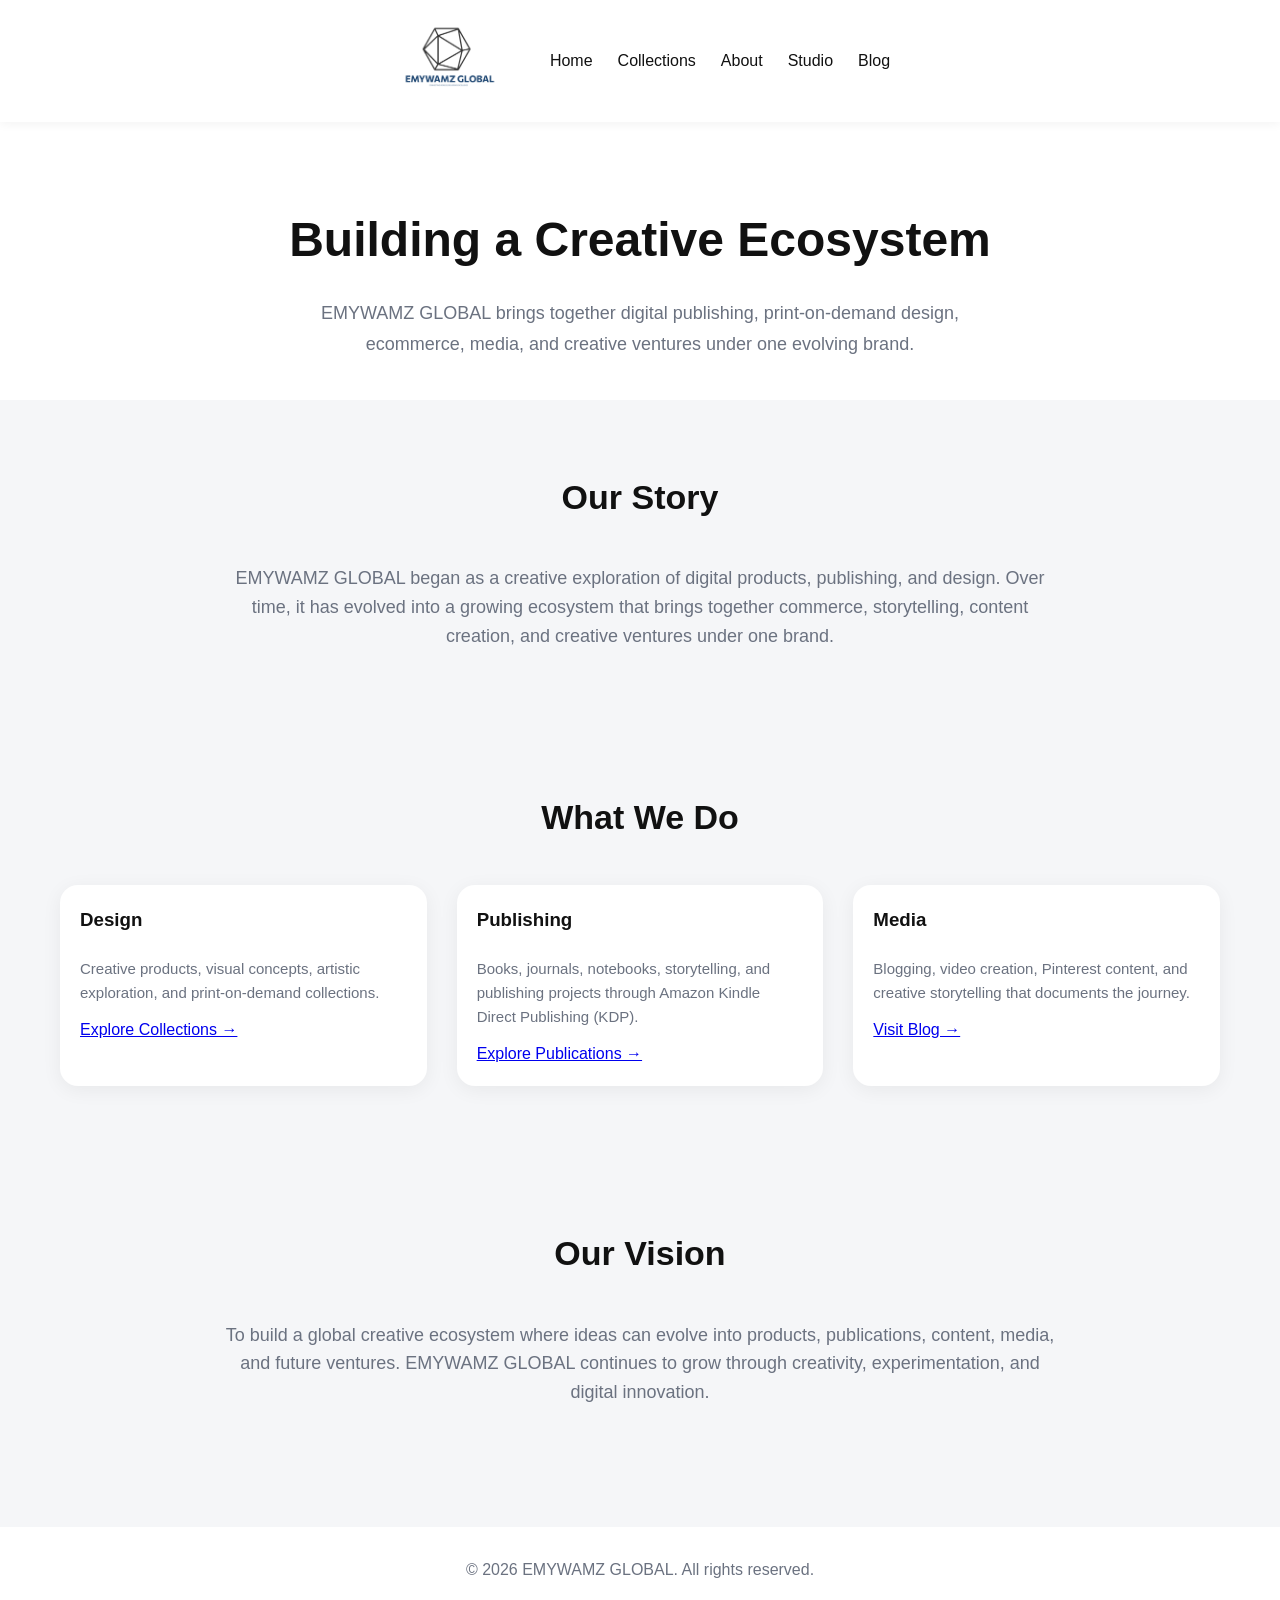
==== about.html @ 519dd48c "Add About page and refine Studio content" ====
<!DOCTYPE html>
<html lang="en">
<head>
  <meta charset="UTF-8">
  <meta name="viewport" content="width=device-width, initial-scale=1.0">

  <title>About EMYWAMZ GLOBAL | Creative Publishing, Ecommerce & Digital Ventures</title>

  <meta name="description" content="Learn about EMYWAMZ GLOBAL, a creative ecosystem focused on digital publishing, Amazon KDP, print-on-demand products, ecommerce, content creation, and storytelling.">

  <link rel="icon" type="image/png" href="images/favicon.png">

  <link rel="stylesheet" href="style.css">
</head>

<body>

<nav>
  <div class="nav-container">

    <a href="index.html" class="nav-logo">
      <img src="images/logo.png" alt="EMYWAMZ GLOBAL Logo">
    </a>

    <ul class="nav-links">
      <li><a href="index.html">Home</a></li>
      <li><a href="collections.html">Collections</a></li>
      <li><a href="about.html">About</a></li>
      <li><a href="studio.html">Studio</a></li>
      <li><a href="blog.html">Blog</a></li>
    </ul>

  </div>
</nav>

<header class="collections-hero">
  <h1>Building a Creative Ecosystem</h1>

  <p>
    EMYWAMZ GLOBAL brings together digital publishing, print-on-demand design,
    ecommerce, media, and creative ventures under one evolving brand.
  </p>
</header>

<section>
  <h2>Our Story</h2>

  <div class="about">
    <p>
      EMYWAMZ GLOBAL began as a creative exploration of digital products,
      publishing, and design. Over time, it has evolved into a growing ecosystem
      that brings together commerce, storytelling, content creation, and creative
      ventures under one brand.
    </p>
  </div>
</section>

<section>
  <h2>What We Do</h2>

  <div class="collections">

    <div class="card">
      <div class="card-content">
        <h3>Design</h3>
        <p>
          Creative products, visual concepts, artistic exploration, and print-on-demand collections.
        </p>

        <a href="collections.html">
          Explore Collections →
        </a>
      </div>
    </div>

    <div class="card">
      <div class="card-content">
        <h3>Publishing</h3>
        <p>
          Books, journals, notebooks, storytelling, and publishing projects through Amazon Kindle Direct Publishing (KDP).
        </p>

        <a href="https://www.amazon.com/s?i=stripbooks&rh=p_27%3AMS%2BEMILY%2BNAFULA%2BWAMALWA&s=relevancerank&text=MS+EMILY+NAFULA+WAMALWA&ref=dp_byline_sr_book_1" target="_blank">
          Explore Publications →
        </a>
      </div>
    </div>

    <div class="card">
      <div class="card-content">
        <h3>Media</h3>
        <p>
          Blogging, video creation, Pinterest content, and creative storytelling that documents the journey.
        </p>

        <a href="blog.html">
          Visit Blog →
        </a>
      </div>
    </div>

  </div>
</section>

<section>
  <h2>Our Vision</h2>

  <div class="about">
    <p>
      To build a global creative ecosystem where ideas can evolve into products,
      publications, content, media, and future ventures. EMYWAMZ GLOBAL continues
      to grow through creativity, experimentation, and digital innovation.
    </p>
  </div>
</section>

<footer>
  <p>&copy; 2026 EMYWAMZ GLOBAL. All rights reserved.</p>
</footer>

</body>
</html>
---- style.css ----
* {
  margin: 0;
  padding: 0;
  box-sizing: border-box;
}

body {
  font-family: Arial, sans-serif;
  background: #f5f6f8;
  color: #111111;
  line-height: 1.6;
}

/* NAVIGATION */

nav {
  background: white;
  padding: 12px 40px;
  position: sticky;
  top: 0;
  z-index: 1000;
  box-shadow: 0 2px 10px rgba(0,0,0,0.05);
}

.nav-container {
  display: flex;
  justify-content: center;
  align-items: center;
  gap: 40px;
  max-width: 1200px;
  margin: auto;
  padding: 0 24px;
}

.nav-logo img {
  width: 120px;
  height: auto;
}

.nav-links {
  display: flex;
  gap: 25px;
  list-style: none;
  flex-wrap: nowrap;
}

.nav-links a {
  text-decoration: none;
  color: #111111;
  font-weight: 500;
  transition: 0.3s;
  white-space: nowrap;
}

.nav-links a:hover {
  color: #1f4f8a;
}

/* HERO */

header {
  background: white;
  padding: 60px 20px;
  text-align: center;
}

.logo {
  width: 180px;
  margin-bottom: 20px;
}

h1 {
  font-size: 48px;
  margin-bottom: 20px;
  max-width: 900px;
  margin-inline: auto;
}

.tagline {
  max-width: 700px;
  margin: auto;
  color: #6b7280;
  font-size: 18px;
  margin-bottom: 35px;
}

/* BUTTONS */

.buttons {
  display: flex;
  justify-content: center;
  gap: 15px;
  flex-wrap: wrap;
}

.buttons a {
  display: inline-block;
  padding: 14px 28px;
  border-radius: 12px;
  background: #1f4f8a;
  color: white;
  text-decoration: none;
  font-weight: 600;
  transition: 0.3s ease;
  box-shadow: 0 4px 14px rgba(31,79,138,0.25);
}

.buttons a:hover {
  background: #163a66;
  transform: translateY(-3px);
}

/* GENERAL SECTIONS */

section {
  padding: 70px 20px;
  max-width: 1200px;
  margin: auto;
}

h2 {
  text-align: center;
  margin-bottom: 40px;
  font-size: 34px;
}

/* COLLECTIONS */

.collections {
  display: grid;
  grid-template-columns: repeat(auto-fit, minmax(260px, 1fr));
  gap: 30px;
  margin-top: 40px;
}

.card {
  background: white;
  border-radius: 18px;
  overflow: hidden;
  transition: 0.3s ease;
  box-shadow: 0 4px 20px rgba(0,0,0,0.06);
}

.card:hover {
  transform: translateY(-8px);
  box-shadow: 0 8px 28px rgba(0,0,0,0.12);
}

.card img {
  width: 100%;
  height: 320px;
  object-fit: cover;
}

.card-content {
  padding: 20px;
  display: flex;
  flex-direction: column;
  gap: 12px;
}

.card-content h3 {
  margin-bottom: 10px;
}

.card-content p {
  color: #6b7280;
  font-size: 15px;
}

/* ABOUT */

.about {
  text-align: center;
  max-width: 850px;
  margin: auto;
}

.about p {
  color: #6b7280;
  font-size: 18px;
}

/* SOCIALS */

.socials {
  text-align: center;
}

.socials a {
  display: inline-block;
  margin: 10px;
  padding: 12px 18px;
  border-radius: 10px;
  background: white;
  text-decoration: none;
  color: #111111;
  font-weight: bold;
  box-shadow: 0 4px 12px rgba(0,0,0,0.05);
}

/* CONTACT */

.contact-section {
  background: white;
  padding: 80px 20px;
  text-align: center;
}

.contact-section h2 {
  font-size: 36px;
  margin-bottom: 20px;
}

.contact-section p {
  color: #6b7280;
  margin-bottom: 40px;
}

.contact-section form {
  max-width: 700px;
  margin: auto;
  display: flex;
  flex-direction: column;
  gap: 20px;
}

.contact-section input,
.contact-section textarea {
  padding: 16px;
  border: 1px solid #d1d5db;
  border-radius: 12px;
  font-size: 16px;
}

.contact-section button {
  background: #1f4f8a;
  color: white;
  border: none;
  padding: 16px;
  border-radius: 12px;
  font-size: 16px;
  cursor: pointer;
  transition: 0.3s ease;
}

.contact-section button:hover {
  background: #163a66;
}

/* COLLECTIONS PAGE */

.collections-hero {
  text-align: center;
  padding: 80px 20px 40px;
}

.collections-hero h1 {
  font-size: 48px;
  margin-bottom: 20px;
}

.collections-hero p {
  max-width: 700px;
  margin: auto;
  color: #6b7280;
  font-size: 18px;
  line-height: 1.7;
}

.rb-gallery {
  max-width: 1300px;
  margin: 0 auto;
  padding: 20px;
}

.rb-gallery iframe {
  width: 100%;
  height: 2200px;
  border: none;
  background: white;
}

/* FOOTER */

footer {
  background: white;
  padding: 30px;
  text-align: center;
  color: #6b7280;
  margin-top: 50px;
}

/* RESPONSIVE */

@media(max-width:768px){

  h1 {
    font-size: 36px;
  }

  .tagline {
    font-size: 16px;
  }

}
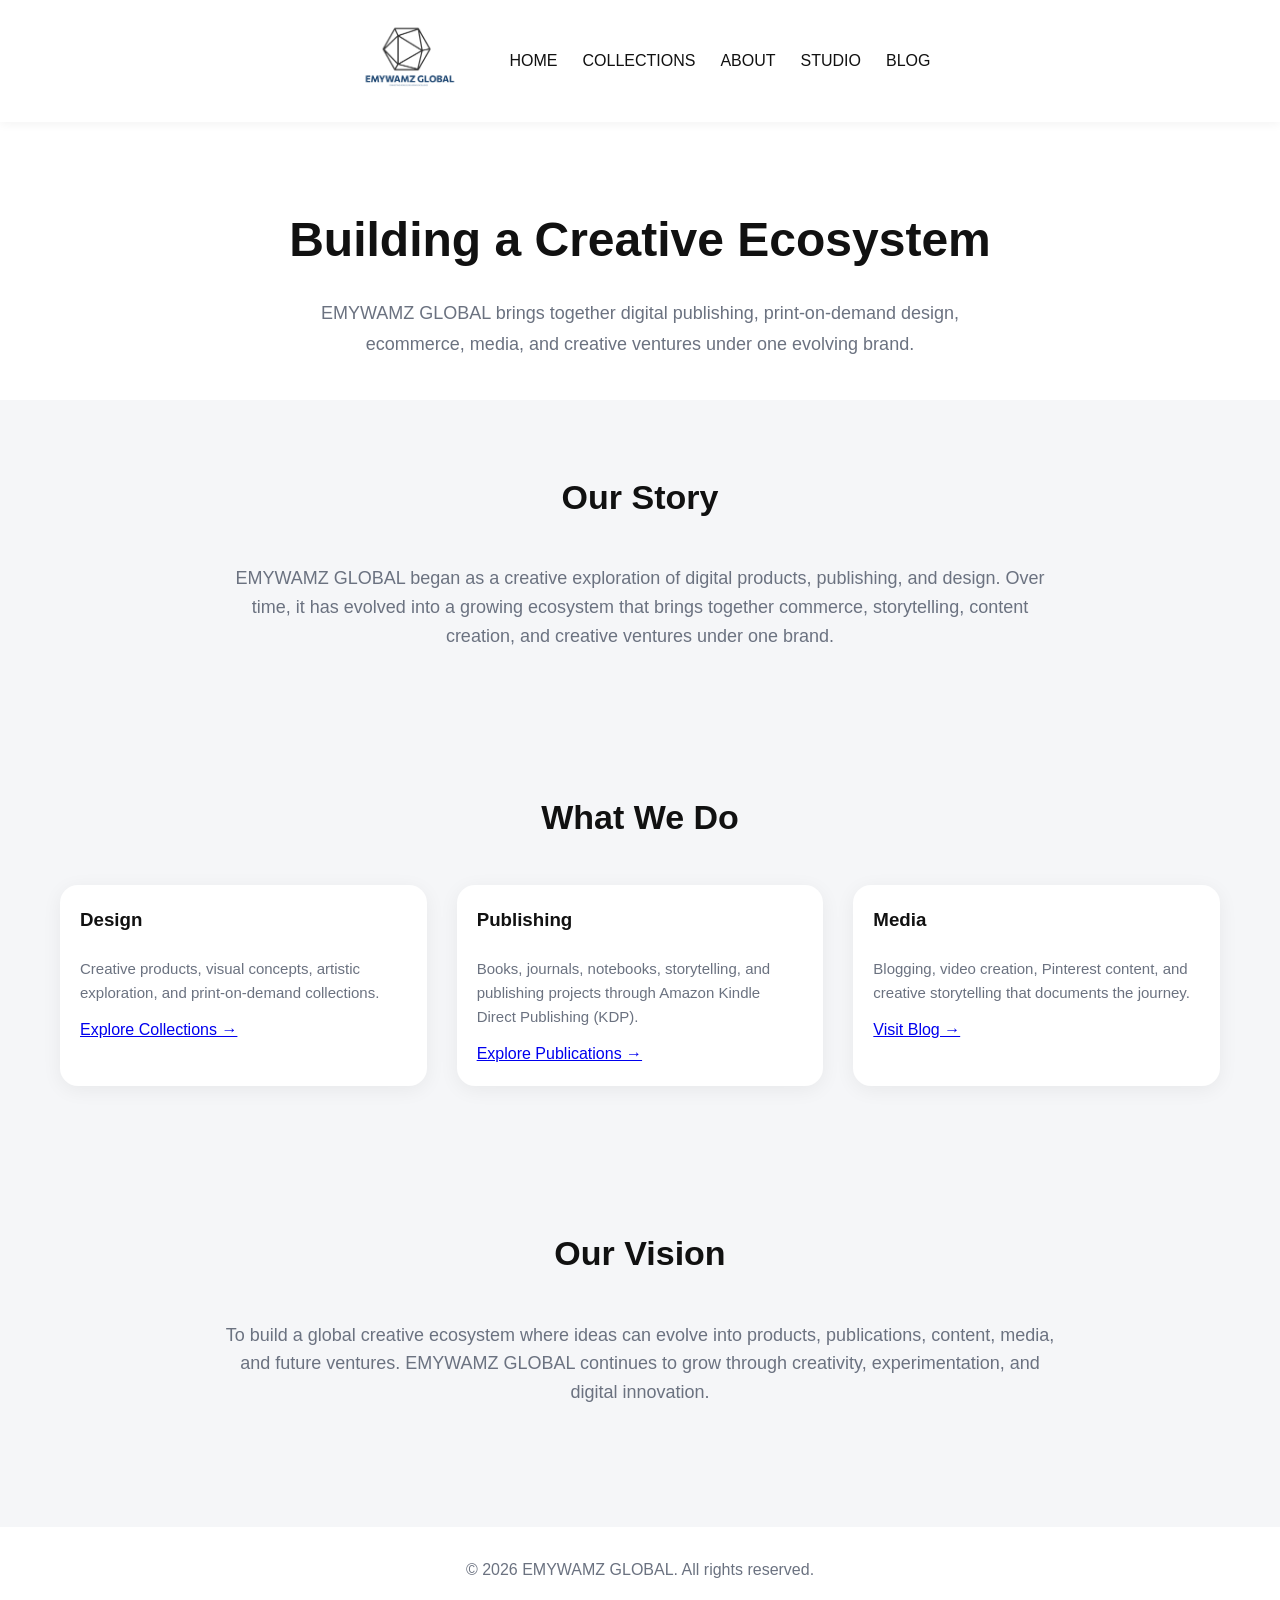
==== commit dc03462e: "Update blog and navigation styling" ====
--- a/about.html
+++ b/about.html
@@ -23,11 +23,11 @@
     </a>
 
     <ul class="nav-links">
-      <li><a href="index.html">Home</a></li>
-      <li><a href="collections.html">Collections</a></li>
-      <li><a href="about.html">About</a></li>
-      <li><a href="studio.html">Studio</a></li>
-      <li><a href="blog.html">Blog</a></li>
+      <li><a href="index.html">HOME</a></li>
+      <li><a href="collections.html">COLLECTIONS</a></li>
+      <li><a href="about.html">ABOUT</a></li>
+      <li><a href="studio.html">STUDIO</a></li>
+      <li><a href="blog.html">BLOG</a></li>
     </ul>
 
   </div>
